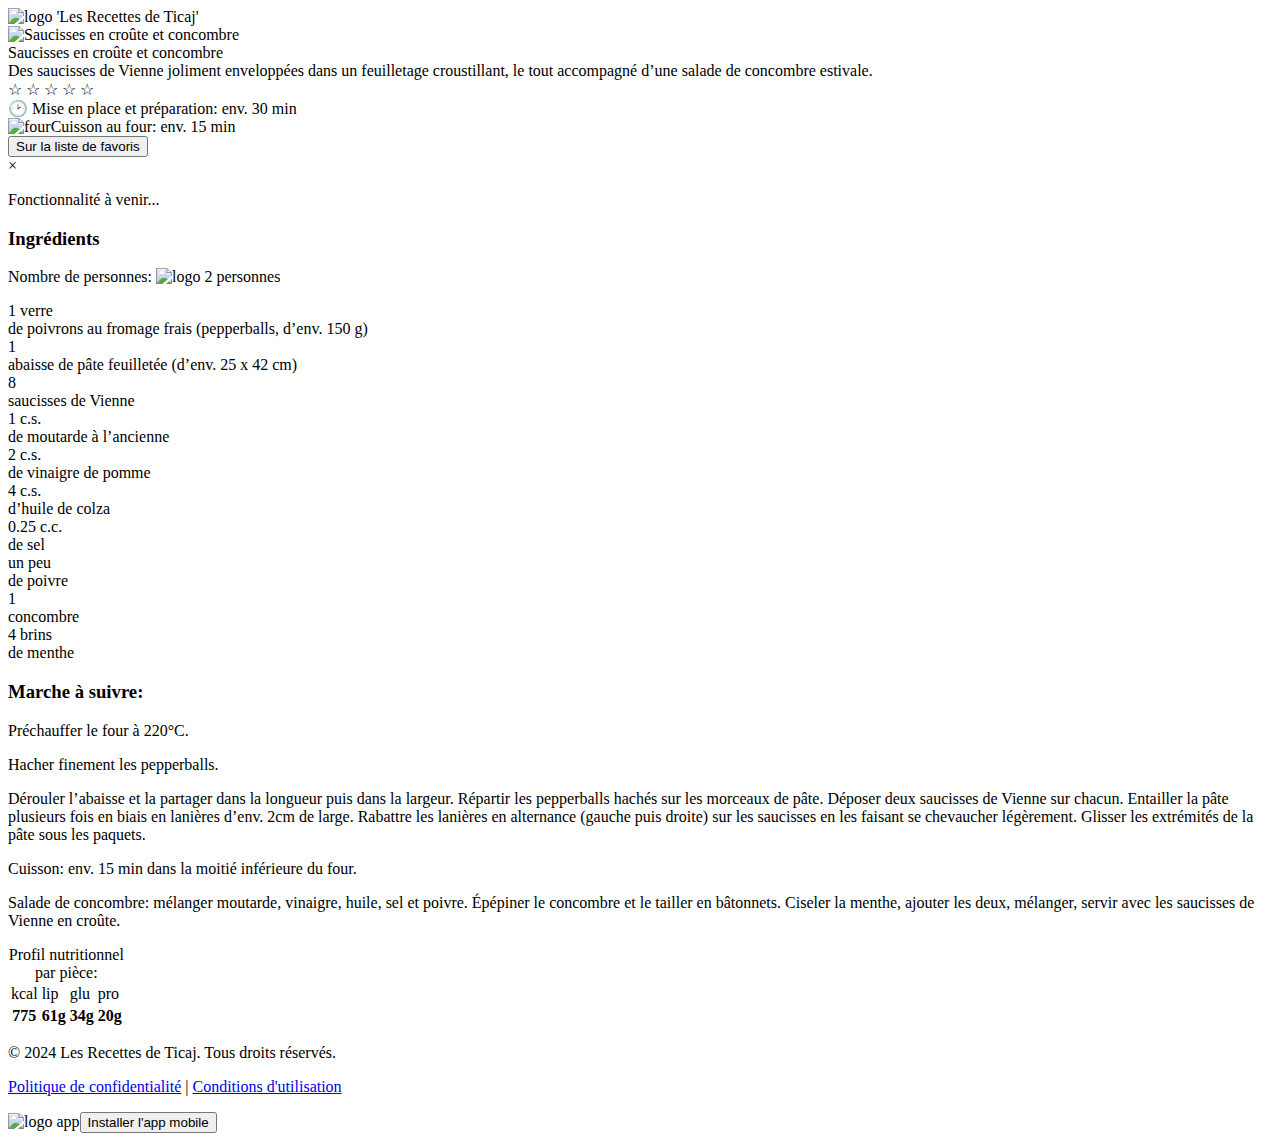
==== Recette-1/index.html @ 57109253 "Create index.html" ====
<!DOCTYPE html>
<html lang="fr" >
<head>
  <meta charset="UTF-8">
  <title>Recette 1</title>
  <link rel="stylesheet" href="./style.css">
  <link rel="manifest" href="/Recette/manifest.json">
  <meta name="theme-color" content="#000000">
  <meta name="viewport" content="width=device-width, initial-scale=1.0">
</head>
<body>
  <header>
    <img src="https://github.com/Ticaj-0/Recette/blob/main/logo.png?raw=true" alt="logo 'Les Recettes de Ticaj'" class="logo-titre">
    <div class="divider"></div>
  </header>
    <div class="container">
        <div class="recipe-header">
            <img src="https://ww2.bettybossi.ch/static/rezepte/x/bb_piba210503_0110a_x.jpg" alt="Saucisses en croûte et concombre">
            <div class="recipe-info">
                <div class="recipe-title">Saucisses en croûte et concombre</div>
                <div class="recipe-description">Des saucisses de Vienne joliment enveloppées dans un feuilletage croustillant, le tout accompagné d’une salade de concombre estivale.</div>
                <div class="rating">
                    <span class="star" data-value="1">☆</span>
                    <span class="star" data-value="2">☆</span>
                    <span class="star" data-value="3">☆</span>
                    <span class="star" data-value="4">☆</span>
                    <span class="star" data-value="5">☆</span>
                </div>
                <div class="recipe-details">
                    <div>🕑 Mise en place et préparation: env. 30 min</div>
                    <div><img src="https://th.bing.com/th/id/R.66063be64436075026a0fe20533caea1?rik=%2b2SmCnK7qxietQ&riu=http%3a%2f%2ffreevector.co%2fwp-content%2fuploads%2f2012%2f04%2f1631-cooking-oven2.png&ehk=A4I8QOgE1swEpqWzOtgA43qfs8da%2fOmv6b03I%2bsmJ6I%3d&risl=&pid=ImgRaw&r=0&sres=1&sresct=1" alt="four" id="four"></img>Cuisson au four: env. 15 min</div>
                </div>
                <div class="buttons">
                    <button class="button cook" id="show-popup-button">Sur la liste de favoris</button>
        <div id="popup" class="popup">
            <div class="popup-content">
                <span class="close-button">&times;</span>
                <p>Fonctionnalité à venir...</p>
            </div>
        </div>
                </div>
            </div>
      </div>
          <div class="ingredients-instructions">
            <div class="ingredients">
                <h3>Ingrédients</h3>
              <p>Nombre de personnes: <img src="https://www.shareicon.net/data/512x512/2015/10/29/663979_users_512x512.png" alt="logo 2 personnes" class="logo2pers"></img></p>
                <div class="ingredient-list">
                    <div class="ingredient-row souligne">
                        <div class="quantity">1 verre</div>
                        <div class="ingredient">de poivrons <span class="normal">au fromage frais (pepperballs, d’env. 150 g)</span></div>
                    </div>
                    <div class="ingredient-row">
                        <div class="quantity">1</div>
                        <div class="ingredient">abaisse de pâte feuilletée (d’env. 25 x 42 cm)</div>
                    </div>
                    <div class="ingredient-row souligne">
                        <div class="quantity">8</div>
                        <div class="ingredient">saucisses de Vienne</div>
                    </div>
                    <div class="ingredient-row">
                        <div class="quantity">1 c.s.</div>
                        <div class="ingredient">de moutarde à l’ancienne</div>
                    </div>
                    <div class="ingredient-row">
                        <div class="quantity">2 c.s.</div>
                        <div class="ingredient">de vinaigre de pomme</div>
                    </div>
                    <div class="ingredient-row">
                        <div class="quantity">4 c.s.</div>
                        <div class="ingredient">d’huile de colza</div>
                    </div>
                    <div class="ingredient-row">
                        <div class="quantity">0.25 c.c.</div>
                        <div class="ingredient">de sel</div>
                    </div>
                    <div class="ingredient-row">
                        <div class="quantity">un peu</div>
                        <div class="ingredient">de poivre</div>
                    </div>
                    <div class="ingredient-row">
                        <div class="quantity">1</div>
                        <div class="ingredient">concombre</div>
                    </div>
                    <div class="ingredient-row">
                        <div class="quantity">4 brins</div>
                        <div class="ingredient">de menthe</div>
                    </div>
                </div>
            </div>
            <div class="instructions">
                <h3>Marche à suivre:</h3>
                <p>Préchauffer le four à 220°C.</p>
                <p>Hacher finement les pepperballs.</p>
                <p>Dérouler l’abaisse et la partager dans la longueur puis dans la largeur. Répartir les pepperballs hachés sur les morceaux de pâte. Déposer deux saucisses de Vienne sur chacun. Entailler la pâte plusieurs fois en biais en lanières d’env. 2cm de large. Rabattre les lanières en alternance (gauche puis droite) sur les saucisses en les faisant se chevaucher légèrement. Glisser les extrémités de la pâte sous les paquets.</p>
                <p>Cuisson: env. 15 min dans la moitié inférieure du four.</p>
                <p>Salade de concombre: mélanger moutarde, vinaigre, huile, sel et poivre. Épépiner le concombre et le tailler en bâtonnets. Ciseler la menthe, ajouter les deux, mélanger, servir avec les saucisses de Vienne en croûte.</p>
          <div class="nutrition">
          <table class="table">
            <caption>Profil nutritionnel par pièce:</caption>
            <thead>
              <tr class="tr">
                <td class="th">kcal</td>
                <td class="th">lip</td>
                <td class="th">glu</td>
                <td class="th">pro</td>
              </tr>
            </thead>
            <tbody>
              <tr class="tr">
                <th class="td">775 </th>
                <th class="td">61g </th>
                <th class="td">34g </th>
                <th class="td">20g </th>
            </tbody>
          </table>
         </div>
    </div>
        </div>
  </div>
    <footer>
        <div class="footer-content">
                <p>&copy; 2024 Les Recettes de Ticaj. Tous droits réservés.</p>
                <p><a class="terms" href="privacy-policy.html">Politique de confidentialité</a> | <a class="terms" href="terms.html">Conditions d'utilisation</a></p>
          <div class="container-footer"><img src="https://github.com/Ticaj-0/Recette/blob/main/logo%20carr%C3%A9.png?raw=true" alt="logo app" class="logo-app"><button id="installButton">Installer l'app mobile</button>
            </div>
    </footer>
    <script src="script.js"></script>
  <script>
    // Enregistrement du service worker
    if ('serviceWorker' in navigator) {
      window.addEventListener('load', function() {
        navigator.serviceWorker.register('/Recette/service-worker.js').then(function(registration) {
          console.log('ServiceWorker registration successful with scope: ', registration.scope);
        }, function(err) {
          console.log('ServiceWorker registration failed: ', err);
        });
      });
    }
  </script>
</body>
</html>
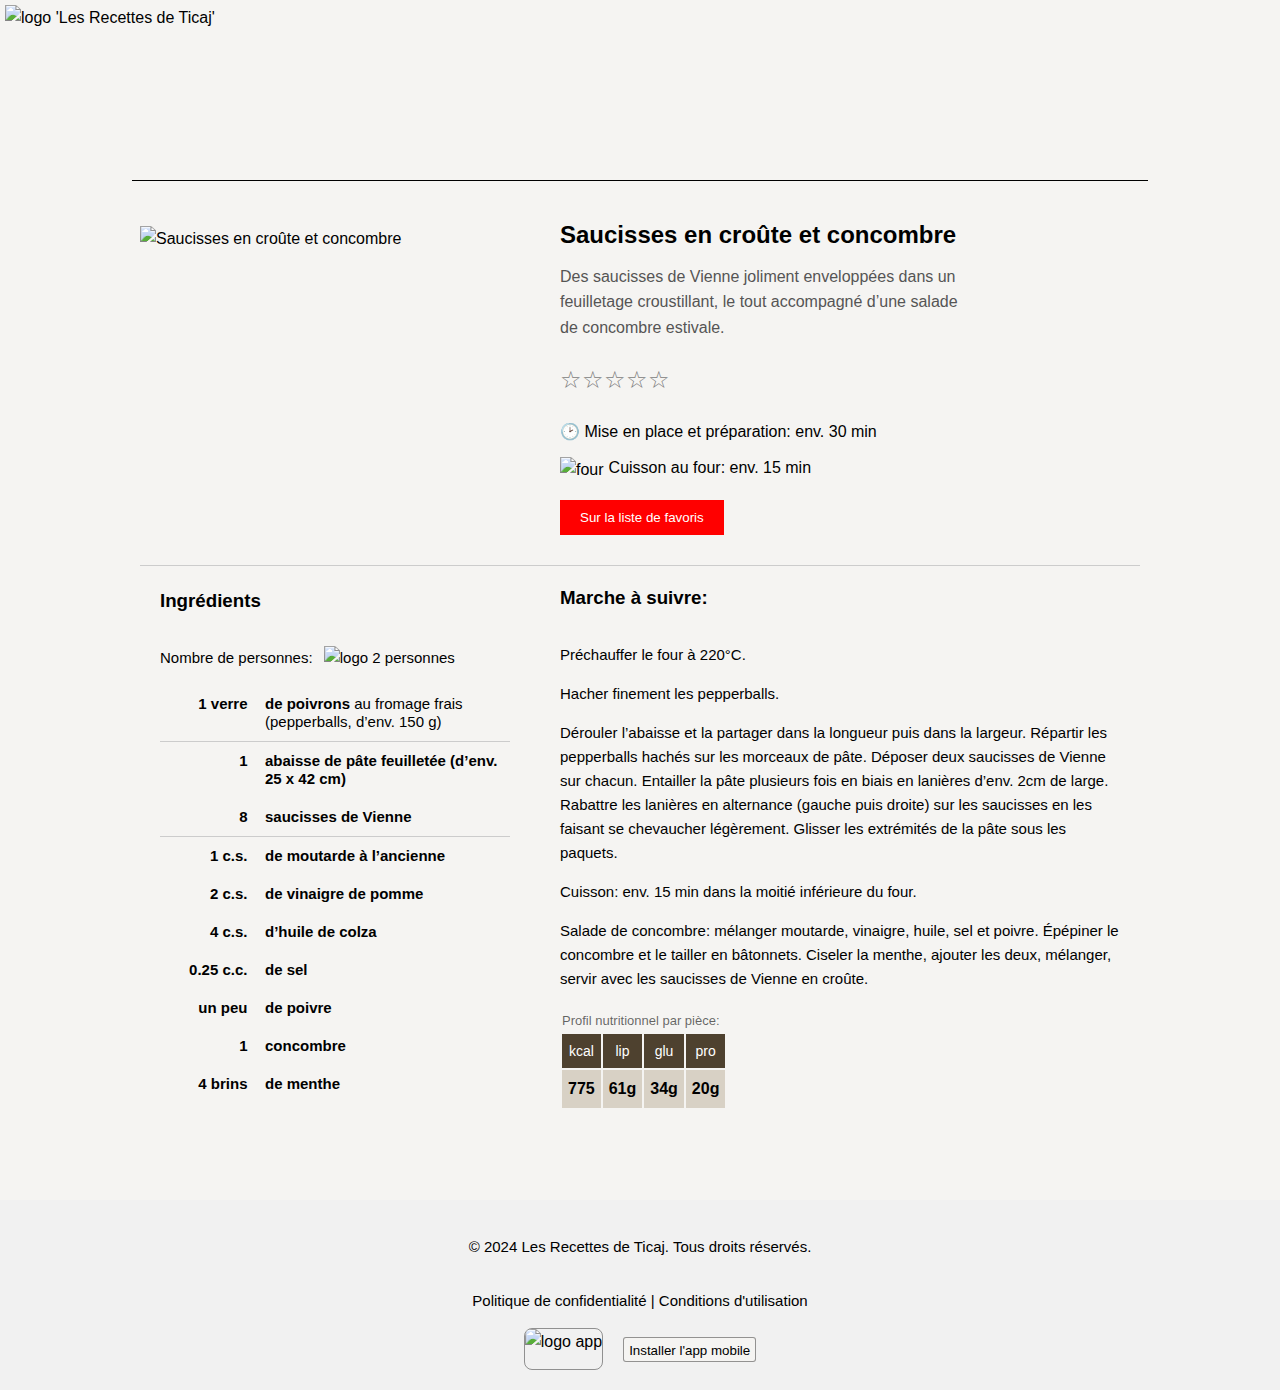
==== commit d9525609: "Update index.html" ====
--- a/Recette-1/index.html
+++ b/Recette-1/index.html
@@ -31,7 +31,7 @@
                     <div><img src="https://th.bing.com/th/id/R.66063be64436075026a0fe20533caea1?rik=%2b2SmCnK7qxietQ&riu=http%3a%2f%2ffreevector.co%2fwp-content%2fuploads%2f2012%2f04%2f1631-cooking-oven2.png&ehk=A4I8QOgE1swEpqWzOtgA43qfs8da%2fOmv6b03I%2bsmJ6I%3d&risl=&pid=ImgRaw&r=0&sres=1&sresct=1" alt="four" id="four"></img>Cuisson au four: env. 15 min</div>
                 </div>
                 <div class="buttons">
-                    <button class="button cook" id="show-popup-button">Sur la liste de favoris</button>
+                    <button class="favorite-button" id="show-popup-button" data-id="1">Sur la liste de favoris</button>
         <div id="popup" class="popup">
             <div class="popup-content">
                 <span class="close-button">&times;</span>
--- a/Recette-1/style.css
+++ b/Recette-1/style.css
@@ -0,0 +1,336 @@
+body {
+    font-family: Arial, sans-serif;
+    line-height: 1.6;
+    margin: 0;
+    padding: 0;
+    background-color: rgba(245,244,242,255);
+}
+
+header {
+    background-color: rgba(245,244,242,255);
+    padding: 5px;
+}   
+
+h1 {
+    margin: 30px;
+    font-size: 2em;
+    text-align: center;
+}
+
+.logo-titre {
+    height: 175px;
+    display: block;
+    margin-left: auto;
+    margin-right: auto;
+}
+
+.divider {
+    width: 80%;
+    height: 0.5px;
+    background-color: black;
+    margin: 0 10%;
+}
+
+.container {
+    max-width: 1000px;
+    margin: 0 auto;
+    padding: 20px;
+}
+
+.recipe-header {
+    display: flex;
+    flex-direction: column;
+    align-items: center;
+    gap: 20px;
+}
+
+.recipe-header img {
+    width: 100%;
+    max-width: 400px;
+    margin-top: 20px;
+}
+
+.recipe-info {
+    display: flex;
+    flex-direction: column;
+    justify-content: center;
+    width: 100%;
+    max-width: 400px;
+}
+
+.recipe-title {
+    font-size: 24px;
+    font-weight: bold;
+    margin-top: 10px;
+}
+
+.recipe-description {
+    color: #555;
+    margin: 10px 0;
+}
+
+.rating {
+    display: flex;
+    margin: 10px 0;
+    -webkit-tap-highlight-color: transparent;
+}
+
+.star {
+    cursor: pointer;
+    font-size: 24px;
+    color: grey;
+    transition: color 0.2s;
+}
+
+.star.filled {
+    color: gold;
+}
+
+.recipe-details {
+    margin: 10px 0;
+    display: flex;
+    flex-direction: column;
+    gap: 10px;
+}
+
+.recipe-details div {
+    display: flex;
+    align-items: center;
+    gap: 5px;
+}
+
+.buttons {
+    display: flex;
+    gap: 10px;
+    margin: 10px 0;
+}
+
+.favorite-button {
+    padding: 10px 20px;
+    border: none;
+    cursor: pointer;
+    background-color: red;
+    color: white;
+}
+
+.popup {
+    display: none;
+    position: fixed;
+    z-index: 1;
+    left: 0;
+    top: 0;
+    width: 100%;
+    height: 100%;
+    overflow: auto;
+    background-color: rgba(0, 0, 0, 0.5);
+}
+
+.popup-content {
+    background-color: white;
+    margin: 15% auto;
+    padding: 20px;
+    border: 1px solid #888;
+    width: 20%;
+    max-width: 300px;
+    min-width: 200px;
+    box-shadow: 0 2px 10px rgba(0, 0, 0, 0.1);
+    text-align: center;
+    position: relative;
+    border-radius: 15px;
+}
+
+.close-button {
+    color: #aaa;
+    float: right;
+    font-size: 28px;
+    font-weight: bold;
+    cursor: pointer;
+}
+
+.close-button:hover,
+.close-button:focus {
+    color: black;
+    text-decoration: none;
+    cursor: pointer;
+}
+
+.ingredients, .instructions {
+    margin: 20px 0;
+    padding: 20px;
+    box-sizing: border-box;
+}
+
+.ingredients-instructions {
+    display: flex;
+    flex-wrap: wrap;
+    border-top: 1px solid #ccc;
+    margin: 20px 0;
+}
+
+.instructions {
+    padding-top: 17px;
+}
+
+.nutrition {
+    display: flex;
+    justify-content: space-between;
+    margin-top: 20px;
+}
+
+.table {
+    border-collapse: separate;
+}
+
+caption {
+    font-size: 13px;
+    color: rgba(0,0,0,0.6);
+    text-align: left;
+    margin-left: 2px;
+}
+
+.th, .td {
+    padding: 6px;
+    text-align: left;
+}
+
+.th {
+    background-color: rgba(60,45,25,0.9);
+    color: white;
+    font-size: 14px;
+    text-align: center;
+}
+
+.td {
+    background-color: rgba(100,69,19,0.2);
+}
+
+.ingredient-list {
+    width: 100%;
+    max-width: 350px;
+    margin: 0 0;
+    border-collapse: collapse;
+    line-height: 20px;
+    display: flex;
+    flex-direction: column;
+    font-size: 15px;
+}
+
+.ingredient-row {
+    display: flex;
+    justify-content: space-between;
+    padding: 10px 0;
+    line-height: 18px;
+}
+
+.quantity {
+    width: 25%;
+    font-weight: bold;
+    text-align: right;
+}
+
+.ingredient {
+    width: 70%;
+    font-weight: bold;
+}
+
+.normal {
+    font-weight: normal;
+}
+
+.souligne {
+    border-bottom: 1px solid #ccc;
+}
+
+@media (min-width: 768px) {
+    .recipe-header {
+        flex-direction: row;
+        align-items: flex-start;
+    }
+
+    .ingredients-instructions {
+        display: flex;
+        flex-wrap: nowrap;
+    }
+
+    .ingredients {
+        flex: 0 0 40%;
+    }
+
+    .instructions {
+        flex: 0 0 60%;
+    }
+}
+
+@media (max-width: 768px) {
+        .logo-titre {
+        height: 120px;
+        }
+}
+
+p {
+  font-size: 15px;
+}
+
+h3 {
+  margin: -20px 0px 30px 0px;
+}
+
+#four {
+  height: 20px;
+  width: auto;
+  margin-top: 0px;
+}
+
+.logo2pers {
+  height: 25px;
+  width: auto;
+  margin-bottom: -7px;
+  margin-left: 7px;
+}
+
+footer {
+    background-color: #f1f1f1;
+    padding: 20px;
+    text-align: center;
+    margin-top: 10px;
+}
+
+.footer-content {
+    display: flex;
+    flex-direction: column;
+    align-items: center;
+    max-width: 1200px;
+    margin: 0 auto;
+}
+
+#installButton {
+  cursor: pointer;
+  height: 25px;
+  margin-top: 9px;
+  padding: 5px;
+  background-color: rgba(245,244,242,255);
+  border: 1px solid rgba(0,0,0,0.4);
+  border-radius: 3px;
+}
+
+#installButton:hover {
+   background-color: rgba(0,0,0,0.2);
+   transition: background-color 0.3s;
+}
+
+.logo-app {
+  height: 40px;
+  border: 1px solid rgba(0,0,0,0.4);
+  border-radius: 8px;
+  margin-right: 20px;
+}
+
+.container-footer {
+  display: flex;
+  item-align: center;
+}
+
+.terms {
+    text-decoration: none;
+    color: black;
+}
